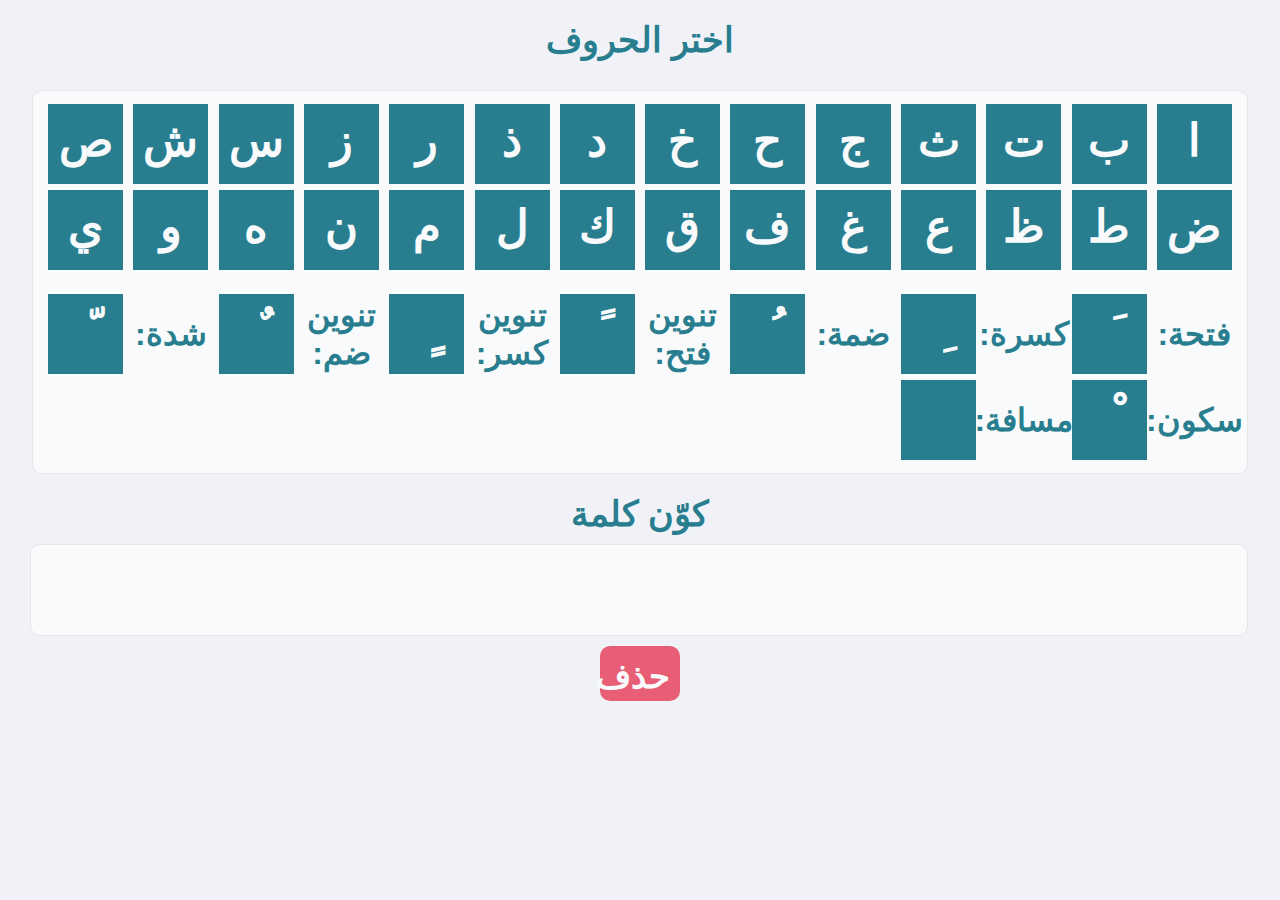
==== index.html @ bcf9d7f1 "Add files via upload" ====
<!doctype html>
<html>
<head>
<meta charset="utf-8">
<meta http-equiv="X-UA-Compatible" content="IE=edge,chrome=1">
<meta name="viewport" content="width=device-width, initial-scale=1">
        <title>تركيب الكلمات</title>
        <link rel="stylesheet" type="text/css" href="style.css" />
        <link rel="icon" href="icon.ico">

    </head>
    <body>
        <h2>اختر الحروف</h2>
         <div class="content">
            <div class="container">
            <div id="source" class="source">
                <div>ا</div>
                <div>ب</div>
                <div>ت</div>
                <div>ث</div>
                <div>ج</div>
                <div>ح</div>
                <div>خ</div>
                <div>د</div>
                <div>ذ</div>
                <div>ر</div>
                <div>ز</div>
                <div>س</div>
                <div>ش</div>
                <div>ص</div>
                <div>ض</div>
                <div>ط</div>
                <div>ظ</div>
                <div>ع</div>
                <div>غ</div>
                <div>ف</div>
                <div>ق</div>
                <div>ك</div>
                <div>ل</div>
                <div>م</div>
                <div>ن</div>
                <div>ه</div>
                <div>و</div>
                <div>ي</div>

            </div>
            <br>
            <div id="source" class="source">
                <span><p>فتحة:</p></span>
                <div>َ</div>
                <span><p>كسرة:</p></span>
                <div>ِ</div>
                <span><p>ضمة:</p></span>
                <div>ُ</div>
                <span><p>تنوين فتح:</p></span>
                <div>ً</div>
                <span><p>تنوين كسر:</p></span>
                <div>ٍ</div>
                <span><p>تنوين ضم:</p></span>
                <div>ٌ</div>
                <span><p>شدة:</p></span>
                <div>ّ</div>
                <span><p>سكون:</p></span>
                <div>ْ</div>
                <span><p>مسافة:</p></span>
                <div> </div>
            </div>
        </div>
        <div class="sectionDropArea">
            <h2>كوّن كلمة</h2>
            <div id="destination" class="drop boxes"></div>
            <button class="btn" onClick="window.location.reload();">حذف</button>
        </div>
        <script src="http://code.jquery.com/jquery-3.1.0.min.js"></script>
        <script src="/jquery.drag-drop.plugin.js"></script>
        <script>
            $(function() {
                 $("#source>div").dragdrop({
                    makeClone: true,
                    sourceClass: "pendingDrop",
                    dropClass: "highlight",
                    container: $('.content'),
                    didDrop: function($src, $dst) {
                        if ($dst.attr("id")!="destination")
                            $dst = $dst.parents("#destination");
                        var currentText = $dst.text();
                        currentText += $src.text();
                        $dst.text(currentText);
                    }
                });
            });
        </script>
    </body>
</html>
---- style.css ----
*{
    padding: 0;
    margin: 0;
    font-family: sans-serif;
  }
  
  body {
    direction: rtl;
    background-color: #F1F2F7;
    display: flex;
    justify-content: center;
    align-items: center;
    height: auto;
    flex-direction: column;
    gap: 10px;
    padding: auto;
    margin-top: 20px;
  }
  
  h2 {
    font-size: 26pt;
    color: #287E8F;
  }

  .content {
    width: 95%;
  }

  .container {
    background-color: #F8FAFC;
    border: 1px solid #E6E6E6;
    border-radius: 10px;
    padding: 10px;
    display: block;
    overflow: auto;
    text-align: center;
    margin: auto;
  }

div.content {
    padding: 20px;
    margin: auto;
}

.source {
    width: 100%;
    height: 100%;
    margin: auto;
    display: grid;
    grid-template-columns: repeat(14,1fr);
    grid-auto-rows: auto;
    justify-items: center;
    text-align: center;
}

.source span {
  position: relative;
  color: #287E8F;
  font-size: 24pt;
  font-weight: bold;
  text-align: center;
}
.source span p {
  margin: 0;
  position: absolute;
  top: 50%;
  left: 50%;
  -ms-transform: translate(-50%, -50%);
  transform: translate(-50%, -50%);
}

.source div {
    float: right;
    width: 75px;
    height: 70px;
    background-color: #287E8F;
    color: #F8FAFC;
    font-size: 34pt;
    font-weight: bold;
    text-align: center;
    margin: 3px;
    padding-top: 10px;
    cursor: pointer;
}
div.pendingDrop {
    opacity: 0.5;
}

.sectionDropArea {
  margin: auto;
  margin-top: 20px;
  display: flex;
  justify-content: center;
  align-items: center;
  height: auto;
  flex-direction: column;
  gap: 10px;
}
.drop {
    width: 100%;
    height: 70px;
    background-color: #F8FAFC;
    border: 1px solid #E6E6E6;
    border-radius: 10px;
    color: #287E8F;
    font-size: 34pt;
    font-weight: bold;
    padding-top: 20px;
    margin: auto;
    overflow: auto;
    margin: auto;
    text-align: center;
}
.highlight {
    background-color: #a9d6c4;
}


  .btn {
   width: 80px;
    height: 55px;
    background-color: #E85E76;
    color: #F8FAFC;
    border: none;
    border-radius: 10px;
    padding: 10px;
    font-size: 34px;
    font-weight: bold;
    text-align: center;
    cursor: pointer;
  }
  

  @media (min-width: 1051px) and (max-width: 1220px) {
    .source {grid-template-columns: repeat(12,1fr);}

  }
  
  @media (min-width: 706px) and (max-width: 1050px) {
    .source {grid-template-columns: repeat(8,1fr);}
    .source span {font-size: 22pt;}
    .source div {
        width: 70px;
        height: 60px;
        font-size: 28pt;
    } 
  }
  
  
  @media (min-width: 451px) and (max-width: 705px) {
    body {
      gap: 3px;
      margin-top: 5px;
    }
    div.content {padding: 5px;}
    .source {grid-template-columns: repeat(6,1fr);}
    .source span {font-size: 22pt;}
    .source div {
        width: 60px;
        height: 50px;
        font-size: 24pt;
    } 
    .sectionDropArea {
      margin-top: 5px;
      gap: 3px;
    }
    .drop {font-size: 28pt;}
    .btn {
      width: 70px;
       height: 45px;
       font-size: 28px;
     }
  }

  @media (max-width: 450px) {
    body {
      gap: 0px;
      margin-top: 3px;
    }
    h2 {font-size: 22pt;}
    div.content {padding: 5px;}

    .source {grid-template-columns: repeat(4,1fr);}
    .source span {font-size: 18pt;}
    .source div {
        width: 50px;
        height: 35px;
        font-size: 18pt;
    } 
    .sectionDropArea {
      margin-top: 5px;
      height: 150px;
       gap: 3px;
    }
    .drop {font-size: 22pt;}
    .btn {
      width: 70px;
       height: 45px;
       font-size: 28px;
     }
  }
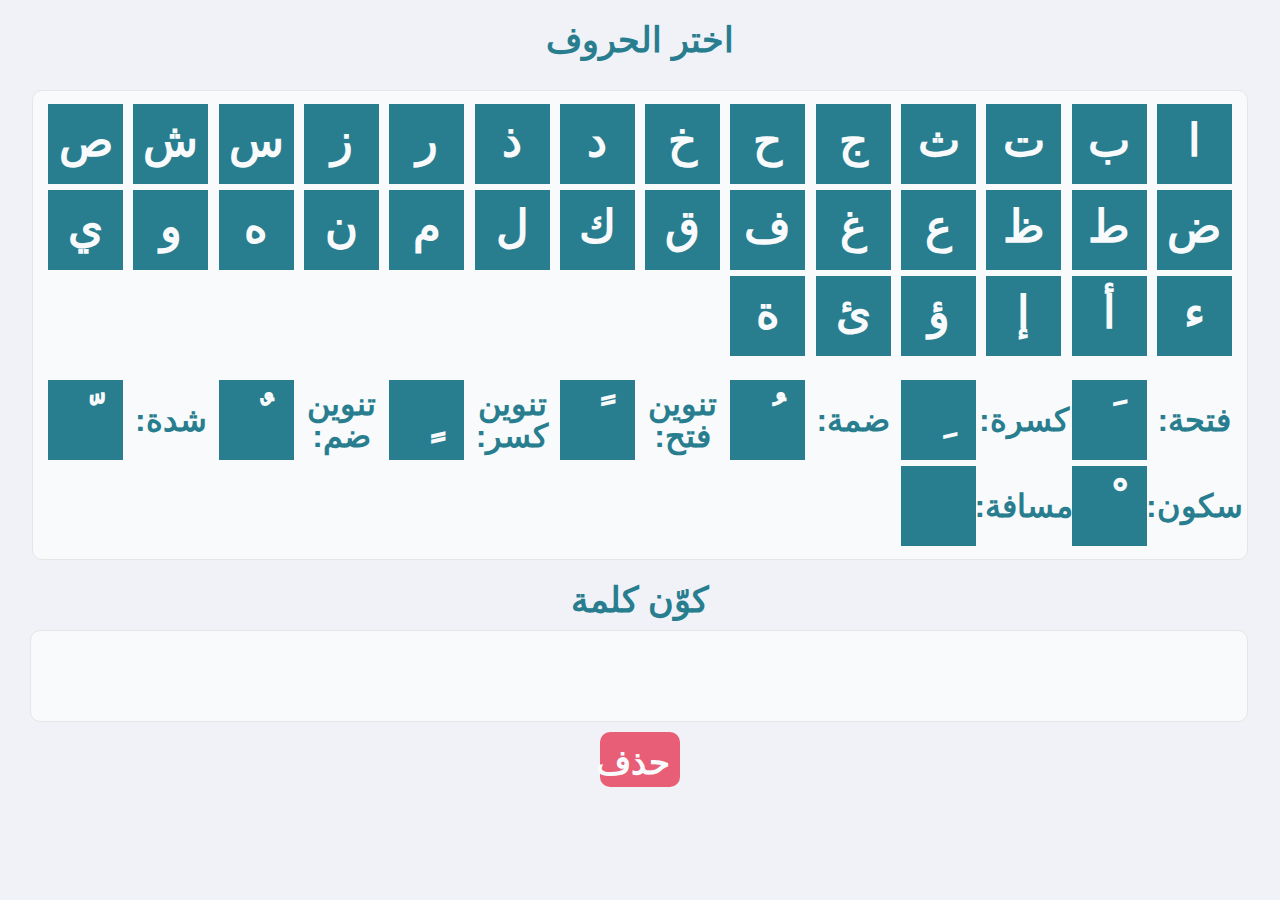
==== commit 5dfcdd18: "Update index.html" ====
--- a/index.html
+++ b/index.html
@@ -7,13 +7,32 @@
         <title>تركيب الكلمات</title>
         <link rel="stylesheet" type="text/css" href="style.css" />
         <link rel="icon" href="icon.ico">
+        <script src="https://code.jquery.com/jquery-3.1.0.min.js"></script>
+        <script src=".//jquery.drag-drop.plugin.min.js"></script>
+        <script>
+            $(function() {
+                $("#source>div").dragdrop({
+                    makeClone: true,
+                    sourceClass: "pendingDrop",
+                    dropClass: "highlight",
+                    container: $('.content'),
+                    didDrop: function($src, $dst) {
+                        if ($dst.attr("id")!="destination")
+                            $dst = $dst.parents("#destination");
+                        var currentText = $dst.text();
+                        currentText += $src.text();
+                        $dst.text(currentText);
+                    }
+                });
 
+            });
+        </script>
     </head>
     <body>
         <h2>اختر الحروف</h2>
          <div class="content">
             <div class="container">
-            <div id="source" class="source">
+            <div id="source" class="source boxes">
                 <div>ا</div>
                 <div>ب</div>
                 <div>ت</div>
@@ -42,10 +61,16 @@
                 <div>ه</div>
                 <div>و</div>
                 <div>ي</div>
+                <div>ء</div>
+                <div>أ</div>
+                <div>إ</div>
+                <div>ؤ</div>
+                <div>ئ</div>
+                <div>ة</div>
 
             </div>
             <br>
-            <div id="source" class="source">
+            <div id="source" class="source span">
                 <span><p>فتحة:</p></span>
                 <div>َ</div>
                 <span><p>كسرة:</p></span>
@@ -71,25 +96,7 @@
             <div id="destination" class="drop boxes"></div>
             <button class="btn" onClick="window.location.reload();">حذف</button>
         </div>
-        <script src="http://code.jquery.com/jquery-3.1.0.min.js"></script>
-        <script src="/jquery.drag-drop.plugin.js"></script>
-        <script>
-            $(function() {
-                 $("#source>div").dragdrop({
-                    makeClone: true,
-                    sourceClass: "pendingDrop",
-                    dropClass: "highlight",
-                    container: $('.content'),
-                    didDrop: function($src, $dst) {
-                        if ($dst.attr("id")!="destination")
-                            $dst = $dst.parents("#destination");
-                        var currentText = $dst.text();
-                        currentText += $src.text();
-                        $dst.text(currentText);
-                    }
-                });
-            });
-        </script>
+
     </body>
 </html>
 
--- a/style.css
+++ b/style.css
@@ -59,6 +59,7 @@
   font-size: 24pt;
   font-weight: bold;
   text-align: center;
+  line-height: 1;
 }
 .source span p {
   margin: 0;
@@ -154,14 +155,16 @@
     }
     div.content {padding: 5px;}
     .source {grid-template-columns: repeat(6,1fr);}
-    .source span {font-size: 22pt;}
+    .source span {font-size: 16pt;}
     .source div {
         width: 60px;
         height: 50px;
         font-size: 24pt;
+        padding: 5px;
     } 
     .sectionDropArea {
       margin-top: 5px;
+      height: 150px;
       gap: 3px;
     }
     .drop {font-size: 28pt;}
@@ -170,32 +173,44 @@
        height: 45px;
        font-size: 28px;
      }
+     br {
+      display: none;
+     }
   }
 
   @media (max-width: 450px) {
     body {
       gap: 0px;
-      margin-top: 3px;
-    }
-    h2 {font-size: 22pt;}
-    div.content {padding: 5px;}
-
-    .source {grid-template-columns: repeat(4,1fr);}
-    .source span {font-size: 18pt;}
+      margin-top: 2px;
+    }
+    h2 {font-size: 20pt;}
+    div.content {padding: 2px;}
+    .container {
+      padding: 5px;
+    }
+    .source {grid-template-columns: repeat(5,1fr);}
+    .source.span {grid-template-columns: repeat(4,1fr);}
+    .source span {font-size: 12pt;}
     .source div {
-        width: 50px;
-        height: 35px;
-        font-size: 18pt;
+        width: 35px;
+        height: 27px;
+        font-size: 16pt;
+        margin: 1px;
+        padding: 5px;
     } 
     .sectionDropArea {
-      margin-top: 5px;
+      margin-top: 2px;
       height: 150px;
-       gap: 3px;
-    }
-    .drop {font-size: 22pt;}
+       gap: 2px;
+    }
+    .drop {
+      font-size: 20pt;
+      padding-top: 10px;
+    }
     .btn {
-      width: 70px;
-       height: 45px;
-       font-size: 28px;
+      width: 60px;
+       height: 40px;
+       font-size: 20px;
      }
-  }+
+  }
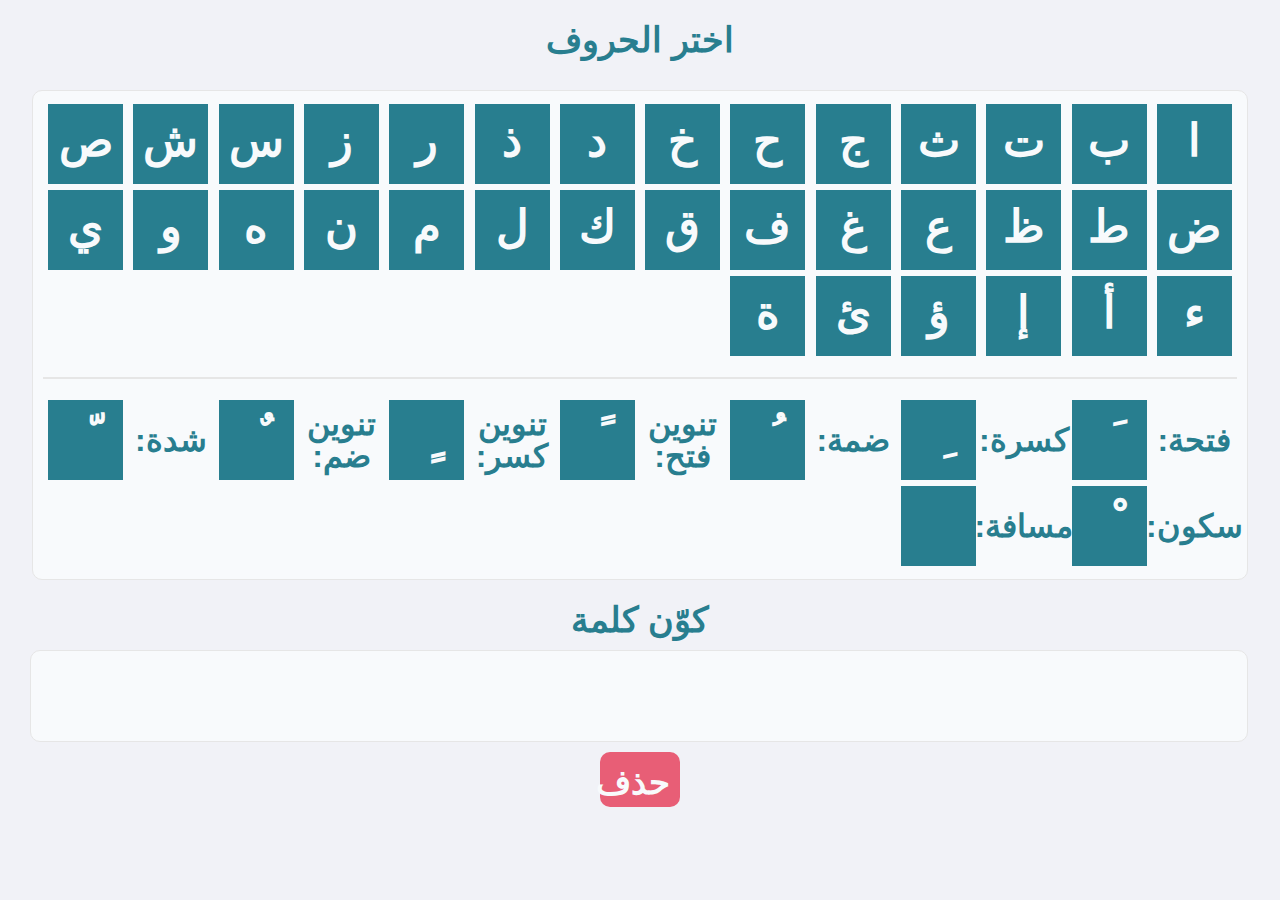
==== commit 1188d27c: "Add files via upload" ====
--- a/index.html
+++ b/index.html
@@ -9,93 +9,24 @@
         <link rel="icon" href="icon.ico">
         <script src="https://code.jquery.com/jquery-3.1.0.min.js"></script>
         <script src=".//jquery.drag-drop.plugin.min.js"></script>
-        <script>
-            $(function() {
-                $("#source>div").dragdrop({
-                    makeClone: true,
-                    sourceClass: "pendingDrop",
-                    dropClass: "highlight",
-                    container: $('.content'),
-                    didDrop: function($src, $dst) {
-                        if ($dst.attr("id")!="destination")
-                            $dst = $dst.parents("#destination");
-                        var currentText = $dst.text();
-                        currentText += $src.text();
-                        $dst.text(currentText);
-                    }
-                });
 
-            });
-        </script>
     </head>
     <body>
         <h2>اختر الحروف</h2>
          <div class="content">
             <div class="container">
-            <div id="source" class="source boxes">
-                <div>ا</div>
-                <div>ب</div>
-                <div>ت</div>
-                <div>ث</div>
-                <div>ج</div>
-                <div>ح</div>
-                <div>خ</div>
-                <div>د</div>
-                <div>ذ</div>
-                <div>ر</div>
-                <div>ز</div>
-                <div>س</div>
-                <div>ش</div>
-                <div>ص</div>
-                <div>ض</div>
-                <div>ط</div>
-                <div>ظ</div>
-                <div>ع</div>
-                <div>غ</div>
-                <div>ف</div>
-                <div>ق</div>
-                <div>ك</div>
-                <div>ل</div>
-                <div>م</div>
-                <div>ن</div>
-                <div>ه</div>
-                <div>و</div>
-                <div>ي</div>
-                <div>ء</div>
-                <div>أ</div>
-                <div>إ</div>
-                <div>ؤ</div>
-                <div>ئ</div>
-                <div>ة</div>
-
+            <div id="lettersContainer" class="boxesContainer">
             </div>
-            <br>
-            <div id="source" class="source span">
-                <span><p>فتحة:</p></span>
-                <div>َ</div>
-                <span><p>كسرة:</p></span>
-                <div>ِ</div>
-                <span><p>ضمة:</p></span>
-                <div>ُ</div>
-                <span><p>تنوين فتح:</p></span>
-                <div>ً</div>
-                <span><p>تنوين كسر:</p></span>
-                <div>ٍ</div>
-                <span><p>تنوين ضم:</p></span>
-                <div>ٌ</div>
-                <span><p>شدة:</p></span>
-                <div>ّ</div>
-                <span><p>سكون:</p></span>
-                <div>ْ</div>
-                <span><p>مسافة:</p></span>
-                <div> </div>
+            <br><hr><br>
+            <div id="harakatContainer" class="span boxesContainer">
             </div>
         </div>
         <div class="sectionDropArea">
             <h2>كوّن كلمة</h2>
-            <div id="destination" class="drop boxes"></div>
+            <div id="destination" class="drop"></div>
             <button class="btn" onClick="window.location.reload();">حذف</button>
         </div>
+        <script src="./mian.js"></script>
 
     </body>
 </html>
--- a/style.css
+++ b/style.css
@@ -1,67 +1,71 @@
-*{
-    padding: 0;
-    margin: 0;
-    font-family: sans-serif;
-  }
-  
-  body {
-    direction: rtl;
-    background-color: #F1F2F7;
-    display: flex;
-    justify-content: center;
-    align-items: center;
-    height: auto;
-    flex-direction: column;
-    gap: 10px;
-    padding: auto;
-    margin-top: 20px;
-  }
-  
-  h2 {
-    font-size: 26pt;
-    color: #287E8F;
-  }
-
-  .content {
-    width: 95%;
-  }
-
-  .container {
-    background-color: #F8FAFC;
-    border: 1px solid #E6E6E6;
-    border-radius: 10px;
-    padding: 10px;
-    display: block;
-    overflow: auto;
-    text-align: center;
-    margin: auto;
-  }
+* {
+  padding: 0;
+  margin: 0;
+  font-family: sans-serif;
+}
+
+body {
+  direction: rtl;
+  background-color: #f1f2f7;
+  display: flex;
+  justify-content: center;
+  align-items: center;
+  height: auto;
+  flex-direction: column;
+  gap: 10px;
+  padding: auto;
+  margin-top: 20px;
+}
+
+h2 {
+  font-size: 26pt;
+  color: #287e8f;
+}
+
+hr {
+  border: 1px solid #e6e6e6;
+}
+
+.content {
+  width: 95%;
+}
+
+.container {
+  background-color: #f8fafc;
+  border: 1px solid #e6e6e6;
+  border-radius: 10px;
+  padding: 10px;
+  display: block;
+  overflow: auto;
+  text-align: center;
+  margin: auto;
+}
 
 div.content {
-    padding: 20px;
-    margin: auto;
-}
-
-.source {
-    width: 100%;
-    height: 100%;
-    margin: auto;
-    display: grid;
-    grid-template-columns: repeat(14,1fr);
-    grid-auto-rows: auto;
-    justify-items: center;
-    text-align: center;
-}
-
-.source span {
+  padding: 20px;
+  margin: auto;
+}
+
+.boxesContainer {
+  width: 100%;
+  height: 100%;
+  margin: auto;
+  display: grid;
+  grid-template-columns: repeat(14, 1fr);
+  grid-auto-rows: auto;
+  justify-items: center;
+  text-align: center;
+}
+
+.boxesContainer span {
   position: relative;
-  color: #287E8F;
+  color: #287e8f;
   font-size: 24pt;
   font-weight: bold;
   text-align: center;
   line-height: 1;
 }
-.source span p {
+.boxesContainer span p {
   margin: 0;
   position: absolute;
   top: 50%;
@@ -70,21 +74,21 @@
   transform: translate(-50%, -50%);
 }
 
-.source div {
-    float: right;
-    width: 75px;
-    height: 70px;
-    background-color: #287E8F;
-    color: #F8FAFC;
-    font-size: 34pt;
-    font-weight: bold;
-    text-align: center;
-    margin: 3px;
-    padding-top: 10px;
-    cursor: pointer;
+.boxesContainer div {
+  float: right;
+  width: 75px;
+  height: 70px;
+  background-color: #287e8f;
+  color: #f8fafc;
+  font-size: 34pt;
+  font-weight: bold;
+  text-align: center;
+  margin: 3px;
+  padding-top: 10px;
+  cursor: pointer;
 }
 div.pendingDrop {
-    opacity: 0.5;
+  opacity: 0.5;
 }
 
 .sectionDropArea {
@@ -98,119 +102,138 @@
   gap: 10px;
 }
 .drop {
-    width: 100%;
-    height: 70px;
-    background-color: #F8FAFC;
-    border: 1px solid #E6E6E6;
-    border-radius: 10px;
-    color: #287E8F;
-    font-size: 34pt;
-    font-weight: bold;
-    padding-top: 20px;
-    margin: auto;
-    overflow: auto;
-    margin: auto;
-    text-align: center;
+  width: 100%;
+  height: 70px;
+  background-color: #f8fafc;
+  border: 1px solid #e6e6e6;
+  border-radius: 10px;
+  color: #287e8f;
+  font-size: 34pt;
+  font-weight: bold;
+  padding-top: 20px;
+  margin: auto;
+  overflow: auto;
+  margin: auto;
+  text-align: center;
 }
 .highlight {
-    background-color: #a9d6c4;
-}
-
-
+  background-color: #a9d6c4;
+}
+
+.btn {
+  width: 80px;
+  height: 55px;
+  background-color: #e85e76;
+  color: #f8fafc;
+  border: none;
+  border-radius: 10px;
+  padding: 10px;
+  font-size: 34px;
+  font-weight: bold;
+  text-align: center;
+  cursor: pointer;
+}
+
+@media (min-width: 1051px) and (max-width: 1220px) {
+  .boxesContainer {
+    grid-template-columns: repeat(12, 1fr);
+  }
+}
+
+@media (min-width: 706px) and (max-width: 1050px) {
+  .boxesContainer {
+    grid-template-columns: repeat(8, 1fr);
+  }
+  .boxesContainer span {
+    font-size: 22pt;
+  }
+  .boxesContainer div {
+    width: 70px;
+    height: 60px;
+    font-size: 28pt;
+  }
+}
+
+@media (min-width: 451px) and (max-width: 705px) {
+  body {
+    gap: 3px;
+    margin-top: 5px;
+  }
+  div.content {
+    padding: 5px;
+  }
+  .boxesContainer {
+    grid-template-columns: repeat(6, 1fr);
+  }
+  .boxesContainer span {
+    font-size: 16pt;
+  }
+  .boxesContainer div {
+    width: 60px;
+    height: 50px;
+    font-size: 24pt;
+    padding: 5px;
+  }
+  .sectionDropArea {
+    margin-top: 5px;
+    height: 150px;
+    gap: 3px;
+  }
+  .drop {
+    font-size: 28pt;
+  }
   .btn {
-   width: 80px;
-    height: 55px;
-    background-color: #E85E76;
-    color: #F8FAFC;
-    border: none;
-    border-radius: 10px;
-    padding: 10px;
-    font-size: 34px;
-    font-weight: bold;
-    text-align: center;
-    cursor: pointer;
-  }
-  
-
-  @media (min-width: 1051px) and (max-width: 1220px) {
-    .source {grid-template-columns: repeat(12,1fr);}
-
-  }
-  
-  @media (min-width: 706px) and (max-width: 1050px) {
-    .source {grid-template-columns: repeat(8,1fr);}
-    .source span {font-size: 22pt;}
-    .source div {
-        width: 70px;
-        height: 60px;
-        font-size: 28pt;
-    } 
-  }
-  
-  
-  @media (min-width: 451px) and (max-width: 705px) {
-    body {
-      gap: 3px;
-      margin-top: 5px;
-    }
-    div.content {padding: 5px;}
-    .source {grid-template-columns: repeat(6,1fr);}
-    .source span {font-size: 16pt;}
-    .source div {
-        width: 60px;
-        height: 50px;
-        font-size: 24pt;
-        padding: 5px;
-    } 
-    .sectionDropArea {
-      margin-top: 5px;
-      height: 150px;
-      gap: 3px;
-    }
-    .drop {font-size: 28pt;}
-    .btn {
-      width: 70px;
-       height: 45px;
-       font-size: 28px;
-     }
-     br {
-      display: none;
-     }
-  }
-
-  @media (max-width: 450px) {
-    body {
-      gap: 0px;
-      margin-top: 2px;
-    }
-    h2 {font-size: 20pt;}
-    div.content {padding: 2px;}
-    .container {
-      padding: 5px;
-    }
-    .source {grid-template-columns: repeat(5,1fr);}
-    .source.span {grid-template-columns: repeat(4,1fr);}
-    .source span {font-size: 12pt;}
-    .source div {
-        width: 35px;
-        height: 27px;
-        font-size: 16pt;
-        margin: 1px;
-        padding: 5px;
-    } 
-    .sectionDropArea {
-      margin-top: 2px;
-      height: 150px;
-       gap: 2px;
-    }
-    .drop {
-      font-size: 20pt;
-      padding-top: 10px;
-    }
-    .btn {
-      width: 60px;
-       height: 40px;
-       font-size: 20px;
-     }
-
-  }
+    width: 70px;
+    height: 45px;
+    font-size: 28px;
+  }
+  br {
+    display: none;
+  }
+}
+
+@media (max-width: 450px) {
+  body {
+    gap: 0px;
+    margin-top: 2px;
+  }
+  h2 {
+    font-size: 20pt;
+  }
+  div.content {
+    padding: 2px;
+  }
+  .container {
+    padding: 5px;
+  }
+  .boxesContainer {
+    grid-template-columns: repeat(5, 1fr);
+  }
+  .boxesContainer.span {
+    grid-template-columns: repeat(4, 1fr);
+  }
+  .boxesContainer span {
+    font-size: 12pt;
+  }
+  .boxesContainer div {
+    width: 35px;
+    height: 27px;
+    font-size: 16pt;
+    margin: 1px;
+    padding: 5px;
+  }
+  .sectionDropArea {
+    margin-top: 2px;
+    height: 150px;
+    gap: 2px;
+  }
+  .drop {
+    font-size: 20pt;
+    padding-top: 10px;
+  }
+  .btn {
+    width: 60px;
+    height: 40px;
+    font-size: 20px;
+  }
+}
